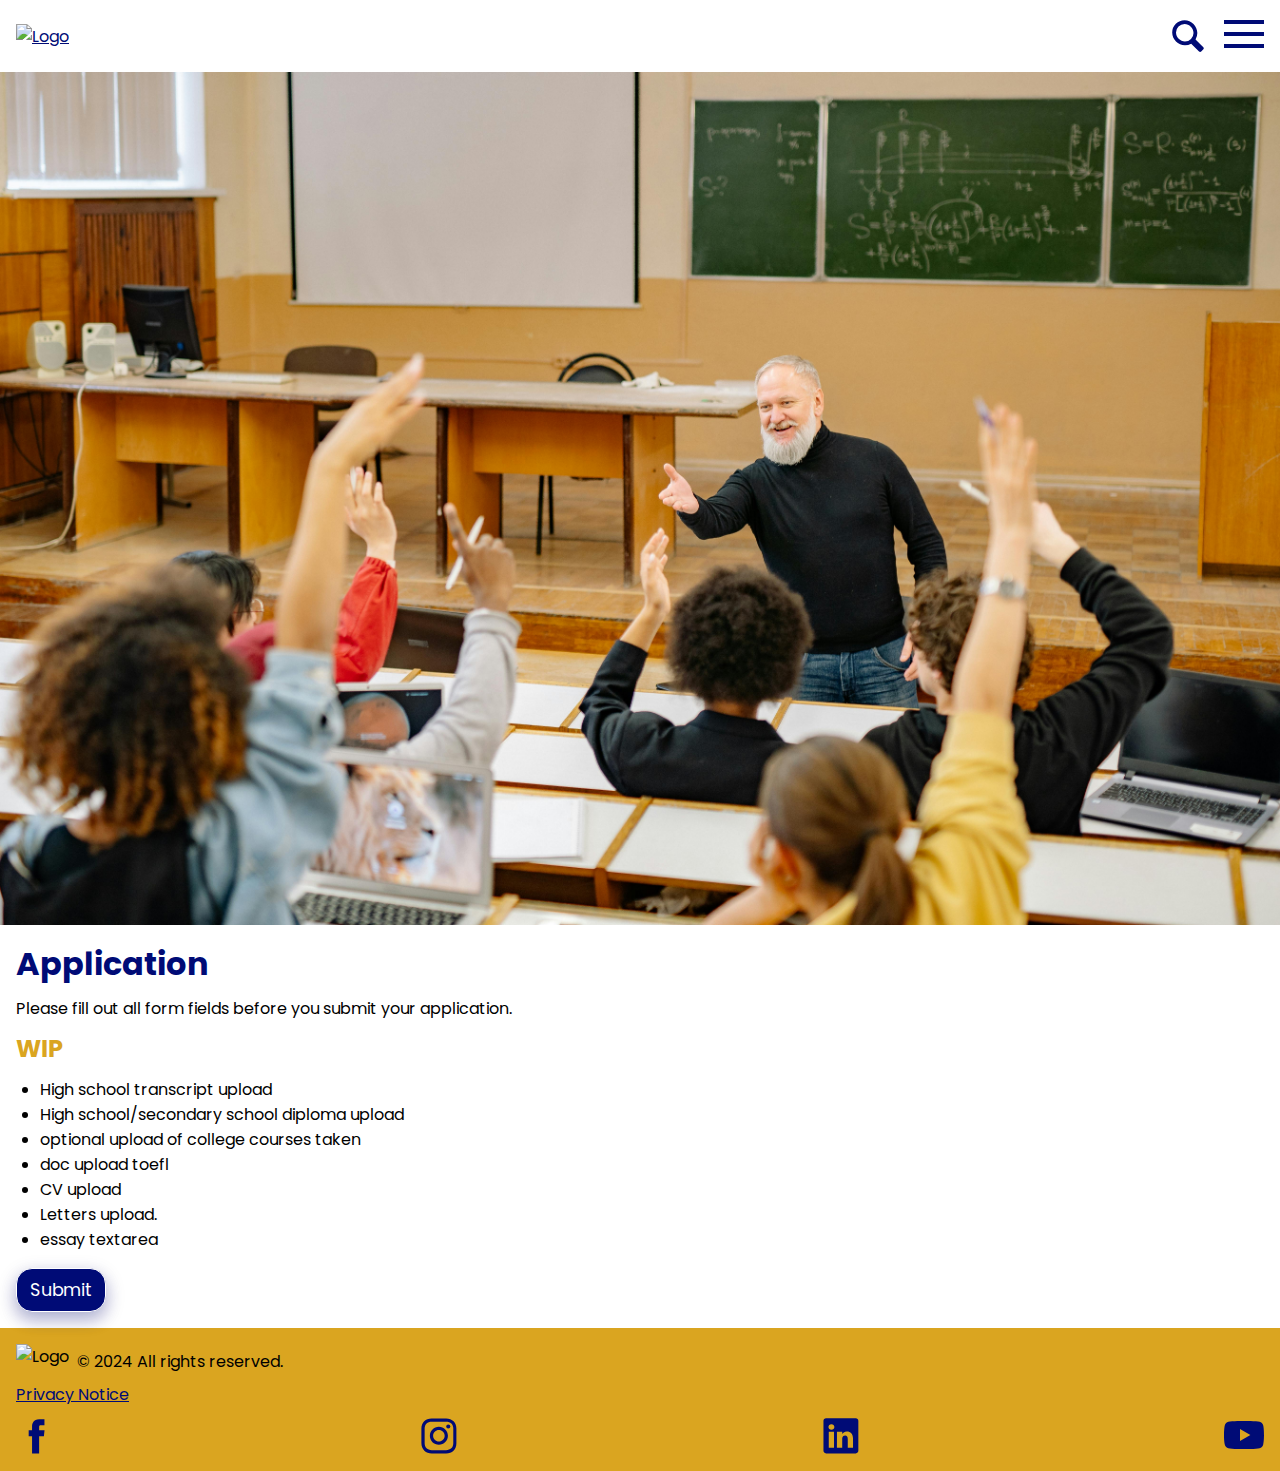
==== application.html @ 62a542e3 "Fix alignment" ====
<!DOCTYPE html>
<html lang="en">
  <head>
    <meta charset="UTF-8" />
    <meta http-equiv="X-UA-Compatible" content="IE=edge" />
    <meta name="viewport" content="width=device-width, initial-scale=1.0" />
    <title>Karamozov College - Application</title>
    <link rel="icon" type="image/x-icon" href="img/favicon.ico" />
    <link rel="stylesheet" href="style.css" />
    <link rel="preconnect" href="https://fonts.googleapis.com" />
    <link rel="preconnect" href="https://fonts.gstatic.com" crossorigin />
    <link
      href="https://fonts.googleapis.com/css2?family=Poppins:ital,wght@0,100;0,200;0,300;0,400;0,500;0,600;0,700;0,800;0,900;1,100;1,200;1,300;1,400;1,500;1,600;1,700;1,800;1,900&display=swap"
      rel="stylesheet"
    />
  </head>
  <body>
    <header>
      <a href="index.html"
        ><img src="img/wordmark.png" alt="Logo" height="50"
      /></a>
      <div class="icons">
        <svg
          xmlns="http://www.w3.org/2000/svg"
          viewBox="0 0 20 20"
          width="40"
          height="40"
          fill="#000b76"
        >
          <path
            d="m17.545 15.467l-3.779-3.779a6.15 6.15 0 0 0 .898-3.21c0-3.417-2.961-6.377-6.378-6.377A6.185 6.185 0 0 0 2.1 8.287c0 3.416 2.961 6.377 6.377 6.377a6.15 6.15 0 0 0 3.115-.844l3.799 3.801a.953.953 0 0 0 1.346 0l.943-.943c.371-.371.236-.84-.135-1.211M4.004 8.287a4.282 4.282 0 0 1 4.282-4.283c2.366 0 4.474 2.107 4.474 4.474a4.284 4.284 0 0 1-4.283 4.283c-2.366-.001-4.473-2.109-4.473-4.474"
          />
        </svg>
        <svg viewBox="0 0 100 80" width="40" height="40" fill="#000b76">
          <rect width="100" height="10"></rect>
          <rect y="30" width="100" height="10"></rect>
          <rect y="60" width="100" height="10"></rect>
        </svg>
      </div>
    </header>
    <img
      src="img/lecture.jpg"
      alt="Professor calling on students, multiple of them have raised their hands"
      width="100%"
    />
    <section class="main-section">
      <h1>Application</h1>
      <p>Please fill out all form fields before you submit your application.</p>
      <h2>WIP</h2>
      <ul>
        <li>High school transcript upload</li>
        <li>High school/secondary school diploma upload</li>
        <li>optional upload of college courses taken</li>
        <li>doc upload toefl</li>
        <li>CV upload</li>
        <li>Letters upload.</li>
        <li>essay textarea</li>
      </ul>
      <a class="learn-more" href="complete.html">Submit</a>
    </section>
    <footer>
      <div class="footer-logo">
        <img src="img/logo.png" alt="Logo" height="30" />
        <p>© 2024 All rights reserved.</p>
      </div>
      <a href="/">Privacy Notice</a>
      <div class="socials">
        <svg
          enable-background="new 0 0 56.693 56.693"
          height="40"
          viewBox="0 0 56.693 56.693"
          width="40"
          xml:space="preserve"
          xmlns="http://www.w3.org/2000/svg"
          xmlns:xlink="http://www.w3.org/1999/xlink"
          fill="#000b76"
        >
          <path
            d="M40.43,21.739h-7.645v-5.014c0-1.883,1.248-2.322,2.127-2.322c0.877,0,5.395,0,5.395,0V6.125l-7.43-0.029  c-8.248,0-10.125,6.174-10.125,10.125v5.518h-4.77v8.53h4.77c0,10.947,0,24.137,0,24.137h10.033c0,0,0-13.32,0-24.137h6.77  L40.43,21.739z"
          />
        </svg>
        <svg
          fill="#000b76"
          xmlns="http://www.w3.org/2000/svg"
          xmlns:xlink="http://www.w3.org/1999/xlink"
          x="0px"
          y="0px"
          viewBox="0 0 56.7 56.7"
          enable-background="new 0 0 56.7 56.7"
          xml:space="preserve"
          height="40"
          width="40"
        >
          <g>
            <path
              d="M28.2,16.7c-7,0-12.8,5.7-12.8,12.8s5.7,12.8,12.8,12.8S41,36.5,41,29.5S35.2,16.7,28.2,16.7z M28.2,37.7
		c-4.5,0-8.2-3.7-8.2-8.2s3.7-8.2,8.2-8.2s8.2,3.7,8.2,8.2S32.7,37.7,28.2,37.7z"
            />
            <circle cx="41.5" cy="16.4" r="2.9" />
            <path
              d="M49,8.9c-2.6-2.7-6.3-4.1-10.5-4.1H17.9c-8.7,0-14.5,5.8-14.5,14.5v20.5c0,4.3,1.4,8,4.2,10.7c2.7,2.6,6.3,3.9,10.4,3.9
		h20.4c4.3,0,7.9-1.4,10.5-3.9c2.7-2.6,4.1-6.3,4.1-10.6V19.3C53,15.1,51.6,11.5,49,8.9z M48.6,39.9c0,3.1-1.1,5.6-2.9,7.3
		s-4.3,2.6-7.3,2.6H18c-3,0-5.5-0.9-7.3-2.6C8.9,45.4,8,42.9,8,39.8V19.3c0-3,0.9-5.5,2.7-7.3c1.7-1.7,4.3-2.6,7.3-2.6h20.6
		c3,0,5.5,0.9,7.3,2.7c1.7,1.8,2.7,4.3,2.7,7.2V39.9L48.6,39.9z"
            />
          </g>
        </svg>
        <svg
          fill="#000b76"
          enable-background="new 0 0 56.693 56.693"
          height="40"
          viewBox="0 0 56.693 56.693"
          width="40"
          xml:space="preserve"
          xmlns="http://www.w3.org/2000/svg"
          xmlns:xlink="http://www.w3.org/1999/xlink"
        >
          <g>
            <path
              d="M30.071,27.101v-0.077c-0.016,0.026-0.033,0.052-0.05,0.077H30.071z"
            />
            <path
              d="M49.265,4.667H7.145c-2.016,0-3.651,1.596-3.651,3.563v42.613c0,1.966,1.635,3.562,3.651,3.562h42.12   c2.019,0,3.654-1.597,3.654-3.562V8.23C52.919,6.262,51.283,4.667,49.265,4.667z M18.475,46.304h-7.465V23.845h7.465V46.304z    M14.743,20.777h-0.05c-2.504,0-4.124-1.725-4.124-3.88c0-2.203,1.67-3.88,4.223-3.88c2.554,0,4.125,1.677,4.175,3.88   C18.967,19.052,17.345,20.777,14.743,20.777z M45.394,46.304h-7.465V34.286c0-3.018-1.08-5.078-3.781-5.078   c-2.062,0-3.29,1.389-3.831,2.731c-0.197,0.479-0.245,1.149-0.245,1.821v12.543h-7.465c0,0,0.098-20.354,0-22.459h7.465v3.179   c0.992-1.53,2.766-3.709,6.729-3.709c4.911,0,8.594,3.211,8.594,10.11V46.304z"
            />
          </g>
        </svg>
        <svg
          fill="#000b76"
          height="40"
          viewBox="0 0 512 512"
          width="40"
          xml:space="preserve"
          xmlns="http://www.w3.org/2000/svg"
          xmlns:serif="http://www.serif.com/"
          xmlns:xlink="http://www.w3.org/1999/xlink"
        >
          <path
            d="M501.303,132.765c-5.887,-22.03 -23.235,-39.377 -45.265,-45.265c-39.932,-10.7 -200.038,-10.7 -200.038,-10.7c0,0 -160.107,0 -200.039,10.7c-22.026,5.888 -39.377,23.235 -45.264,45.265c-10.697,39.928 -10.697,123.238 -10.697,123.238c0,0 0,83.308 10.697,123.232c5.887,22.03 23.238,39.382 45.264,45.269c39.932,10.696 200.039,10.696 200.039,10.696c0,0 160.106,0 200.038,-10.696c22.03,-5.887 39.378,-23.239 45.265,-45.269c10.696,-39.924 10.696,-123.232 10.696,-123.232c0,0 0,-83.31 -10.696,-123.238Zm-296.506,200.039l0,-153.603l133.019,76.802l-133.019,76.801Z"
            style="fill-rule: nonzero"
          />
        </svg>
      </div>
    </footer>
  </body>
</html>
---- style.css ----
* {
  box-sizing: border-box;
  margin: 0;
  padding: 0;
  border: 0;
  font-family: "Poppins", sans-serif;
}

header {
  width: 100%;
  display: grid;
  grid-auto-flow: column;
  justify-content: space-between;
  align-items: center;
  padding: 1rem;
  gap: 0.5rem;
}

footer {
  background-color: #daa520;
  display: grid;
  padding: 1rem;
  gap: 0.5rem;
}

a {
  color: #000b76;
  cursor: pointer;
  text-wrap: none;
  white-space: nowrap;
}

h1 {
  color: #000b76;
  font-size: 2rem;
  line-height: 2rem;
}

h2 {
  color: #daa520;
  font-size: 1.5rem;
  line-height: 1.5rem;
}

li {
  list-style: disc outside none;
  display: list-item;
  margin-left: 1.5rem;
}

.icons {
  display: grid;
  grid-auto-flow: column;
  gap: 1rem;
}

.footer-logo {
  display: grid;
  grid-auto-flow: column;
  gap: 0.5rem;
  justify-content: start;
  align-items: end;
}

.socials {
  display: grid;
  grid-auto-flow: column;
  gap: 1rem;
  justify-content: space-between;
}

/** Homepage styling **/
.application {
  background-color: #daa520;
  padding: 1.5rem 1rem;
  color: #000b76;
  font-size: 1.5rem;
  display: grid;
  gap: 1rem;
}

.learn-more {
  background-color: #000b76;
  color: white;
  display: grid;
  grid-auto-flow: column;
  align-items: center;
  justify-content: start;
  justify-self: start;
  gap: 0.5rem;
  font-size: 1.1rem;
  padding: 0.5rem 0.8rem;
  border: 1px solid white;
  border-radius: 1rem;
  box-shadow: 0 8px 16px 0 #000b7130, 0 6px 20px 0 #000b7130;
  text-decoration: none;
}

.learn-more:hover {
  background-color: #000c76d4;
  cursor: pointer;
}

.img-container {
  position: relative;
  text-align: center;
  color: white;
}

.subtitle {
  background-color: #daa520;
  color: #000b76;
  padding: 0.5rem 1rem;
  position: absolute;
  border-radius: 1rem 0 0 1rem;
  bottom: 2rem;
  right: 0;
  font-weight: 600;
}

/** Slideshow styling **/
.slideshow-container {
  position: relative;
  padding-top: 1rem;
}

.mySlides {
  display: none;
}

.prev,
.next {
  cursor: pointer;
  position: absolute;
  top: 40%;
  padding: 0 1rem;
  color: #daa520;
  font-weight: bold;
  font-size: 2rem;
  transition: 0.6s ease;
}

.next {
  right: 0;
}

.prev {
  left: 0;
}

.prev:hover,
.next:hover {
  color: #daa520bd;
}

.dots {
  text-align: center;
}

.dot {
  cursor: pointer;
  height: 0.5rem;
  width: 0.5rem;
  background-color: #daa52037;
  border-radius: 50%;
  display: inline-block;
  transition: background-color 0.6s ease;
}

.active,
.dot:hover {
  background-color: #daa520;
}

/** REquirements styling **/
.main-section {
  padding: 1rem;
  display: grid;
  gap: 1rem;
}

.completion {
  justify-items: center;
  text-align: center;
}

.completed {
  font-size: 3rem;
  color: #daa520;
  font-weight: 600;
}
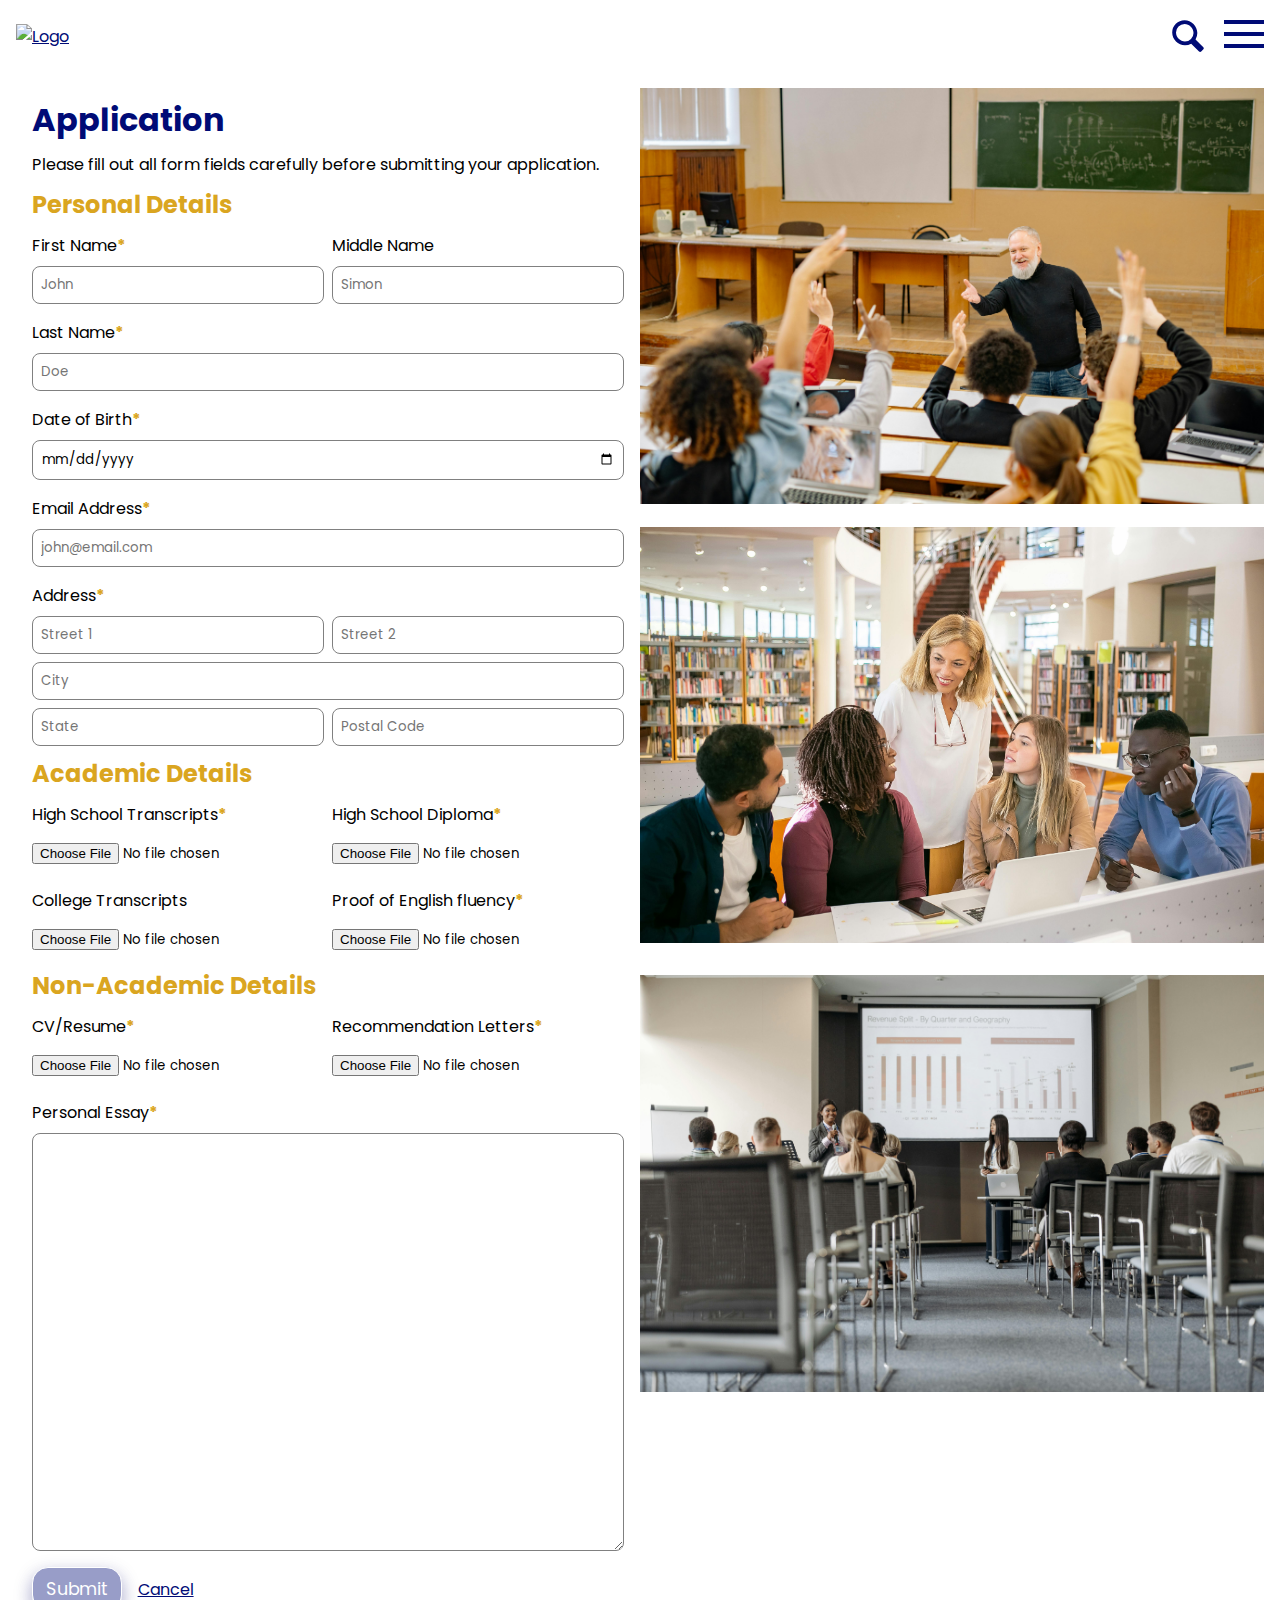
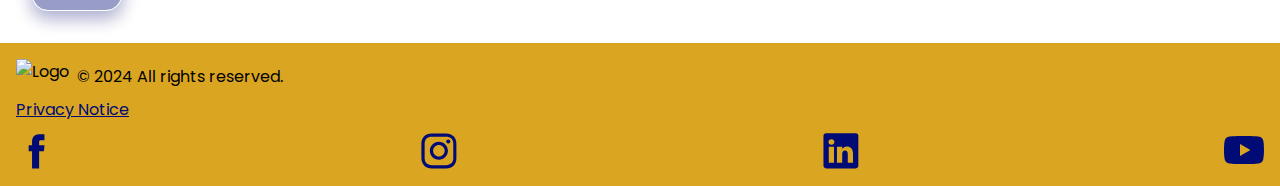
==== commit ad55005c: "Style form" ====
--- a/application.html
+++ b/application.html
@@ -38,26 +38,125 @@
         </svg>
       </div>
     </header>
-    <img
-      src="img/lecture.jpg"
-      alt="Professor calling on students, multiple of them have raised their hands"
-      width="100%"
-    />
-    <section class="main-section">
-      <h1>Application</h1>
-      <p>Please fill out all form fields before you submit your application.</p>
-      <h2>WIP</h2>
-      <ul>
-        <li>High school transcript upload</li>
-        <li>High school/secondary school diploma upload</li>
-        <li>optional upload of college courses taken</li>
-        <li>doc upload toefl</li>
-        <li>CV upload</li>
-        <li>Letters upload.</li>
-        <li>essay textarea</li>
-      </ul>
-      <a class="learn-more" href="complete.html">Submit</a>
-    </section>
+    <main>
+      <div class="app-img">
+        <img
+          width="100%"
+          src="img/lecture.jpg"
+          alt="Professor calling on students, multiple of them have raised their hands"
+        />
+        <img
+          class="mobile-hidden"
+          width="100%"
+          src="img/students-library.jpg"
+          alt="Professor standing behind students in library and having a conversation"
+        />
+        <img
+          class="mobile-hidden"
+          width="100%"
+          src="img/students-class.jpg"
+          alt="Student presenting to class"
+        />
+      </div>
+      <section class="main-section app-form">
+        <h1>Application</h1>
+        <p>
+          Please fill out all form fields carefully before submitting your
+          application.
+        </p>
+        <form>
+          <h2>Personal Details</h2>
+          <div class="two-element-grid">
+            <label
+              ><p>First Name<span>*</span></p>
+              <input type="text" required placeholder="John"
+            /></label>
+            <label
+              ><p>Middle Name</p>
+              <input type="text" placeholder="Simon"
+            /></label>
+          </div>
+          <label
+            ><p>Last Name<span>*</span></p>
+            <input type="text" required placeholder="Doe"
+          /></label>
+          <label
+            ><p>Date of Birth<span>*</span></p>
+            <input type="date" required
+          /></label>
+          <label
+            ><p>Email Address<span>*</span></p>
+            <input type="email" required placeholder="john@email.com"
+          /></label>
+          <label
+            ><p>Address<span>*</span></p>
+            <div class="two-element-grid">
+              <input type="text" required placeholder="Street 1" /><input
+                type="text"
+                placeholder="Street 2"
+              />
+            </div>
+            <input type="text" required placeholder="City" />
+            <div class="two-element-grid">
+              <input type="text" placeholder="State" /><input
+                type="text"
+                placeholder="Postal Code"
+              /></div
+          ></label>
+          <h2>Academic Details</h2>
+          <div class="two-element-grid">
+            <label
+              ><p>High School Transcripts<span>*</span></p>
+              <input type="file" required
+            /></label>
+            <label
+              ><p>High School Diploma<span>*</span></p>
+              <input type="file" required
+            /></label>
+          </div>
+          <div class="two-element-grid">
+            <label
+              ><p>College Transcripts</p>
+              <input type="file"
+            /></label>
+            <label
+              ><p>Proof of English fluency<span>*</span></p>
+              <input type="file" required
+            /></label>
+          </div>
+          <h2>Non-Academic Details</h2>
+          <div class="two-element-grid">
+            <label
+              ><p>CV/Resume<span>*</span></p>
+              <input type="file" required
+            /></label>
+            <label
+              ><p>Recommendation Letters<span>*</span></p>
+              <input type="file" required
+            /></label>
+          </div>
+          <label
+            ><p>Personal Essay<span>*</span></p>
+            <textarea
+              required
+              minlength="5000"
+              rows="20"
+              placeholder=""
+            ></textarea>
+          </label>
+          <div class="buttons">
+            <button
+              type="submit"
+              class="learn-more deactivated"
+              href="complete.html"
+            >
+              Submit
+            </button>
+            <a href="index.html">Cancel</a>
+          </div>
+        </form>
+      </section>
+    </main>
     <footer>
       <div class="footer-logo">
         <img src="img/logo.png" alt="Logo" height="30" />
@@ -141,5 +240,6 @@
         </svg>
       </div>
     </footer>
+    <script src="form.js"></script>
   </body>
 </html>
--- a/style.css
+++ b/style.css
@@ -179,6 +179,97 @@
   gap: 1rem;
 }
 
+/** Application Styling **/
+@media (min-width: 481px) {
+  main {
+    display: grid;
+    grid-auto-flow: column reverse;
+    grid-template-columns: 1fr 1fr;
+    padding: 1rem;
+  }
+
+  .app-img {
+    grid-column-start: 2;
+  }
+  .app-form {
+    grid-column-start: 1;
+    grid-row-start: 1;
+  }
+
+  .two-element-grid {
+    grid-template-columns: 1fr 1fr !important;
+    gap: 1rem;
+  }
+
+  .mobile-hidden {
+    display: block !important;
+    padding: 1rem 0;
+  }
+}
+
+.buttons {
+  display: grid;
+  grid-auto-flow: column;
+  align-items: center;
+  justify-content: start;
+  gap: 1rem;
+}
+
+form {
+  display: grid;
+  gap: 1rem;
+}
+
+label {
+  display: grid;
+  gap: 0.5rem;
+}
+
+span {
+  color: #daa520;
+  font-weight: 700;
+}
+
+input,
+textarea {
+  border: 1px solid gray;
+  border-radius: 0.5rem;
+  padding: 0.5rem;
+}
+
+textarea {
+  resize: vertical;
+}
+
+input[type="file"] {
+  border: none;
+  padding: 0.5rem 0;
+}
+
+span {
+  display: inline;
+}
+
+.two-element-grid {
+  display: grid;
+  grid-template-columns: 1fr;
+  gap: 0.5rem;
+}
+
+.deactivated {
+  background-color: #000c7667;
+}
+
+.deactivated:hover {
+  cursor: not-allowed;
+  background-color: #000c7667;
+}
+
+.mobile-hidden {
+  display: none;
+}
+
+/** Completed styling **/
 .completion {
   justify-items: center;
   text-align: center;
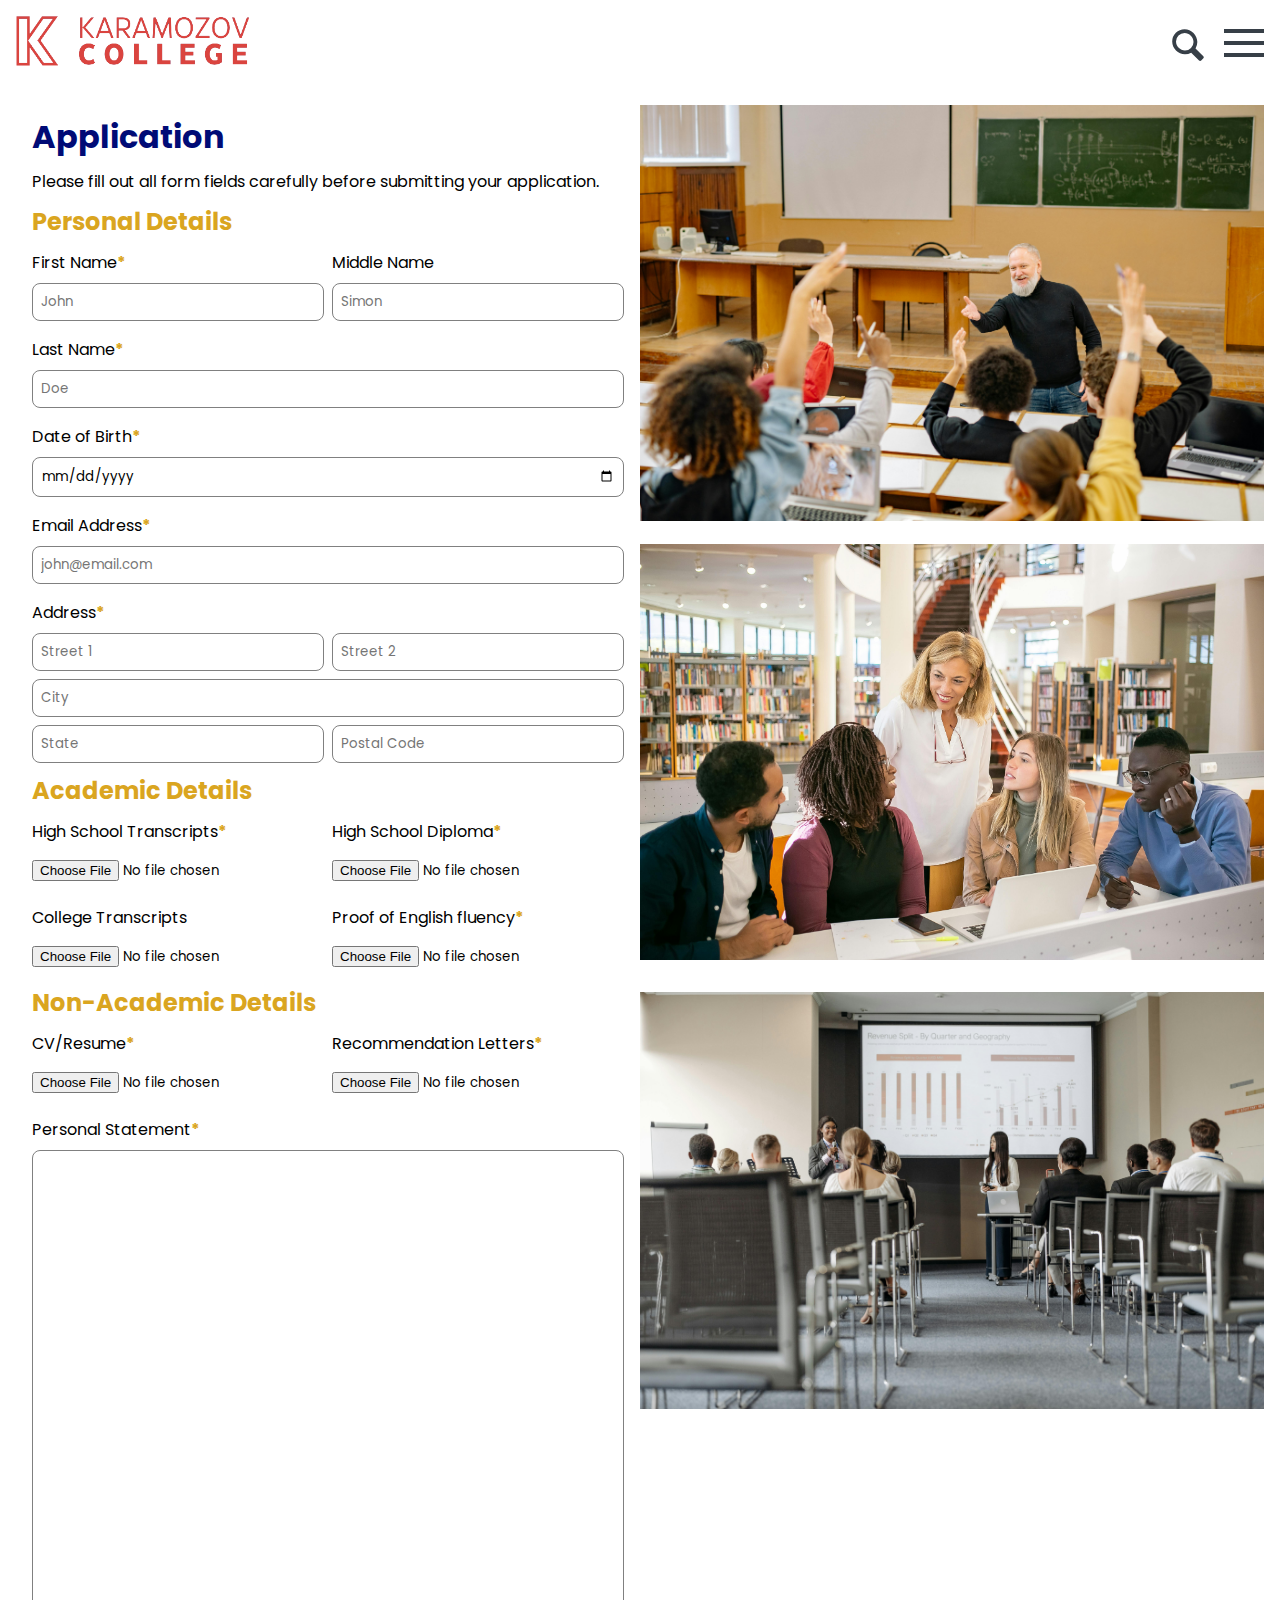
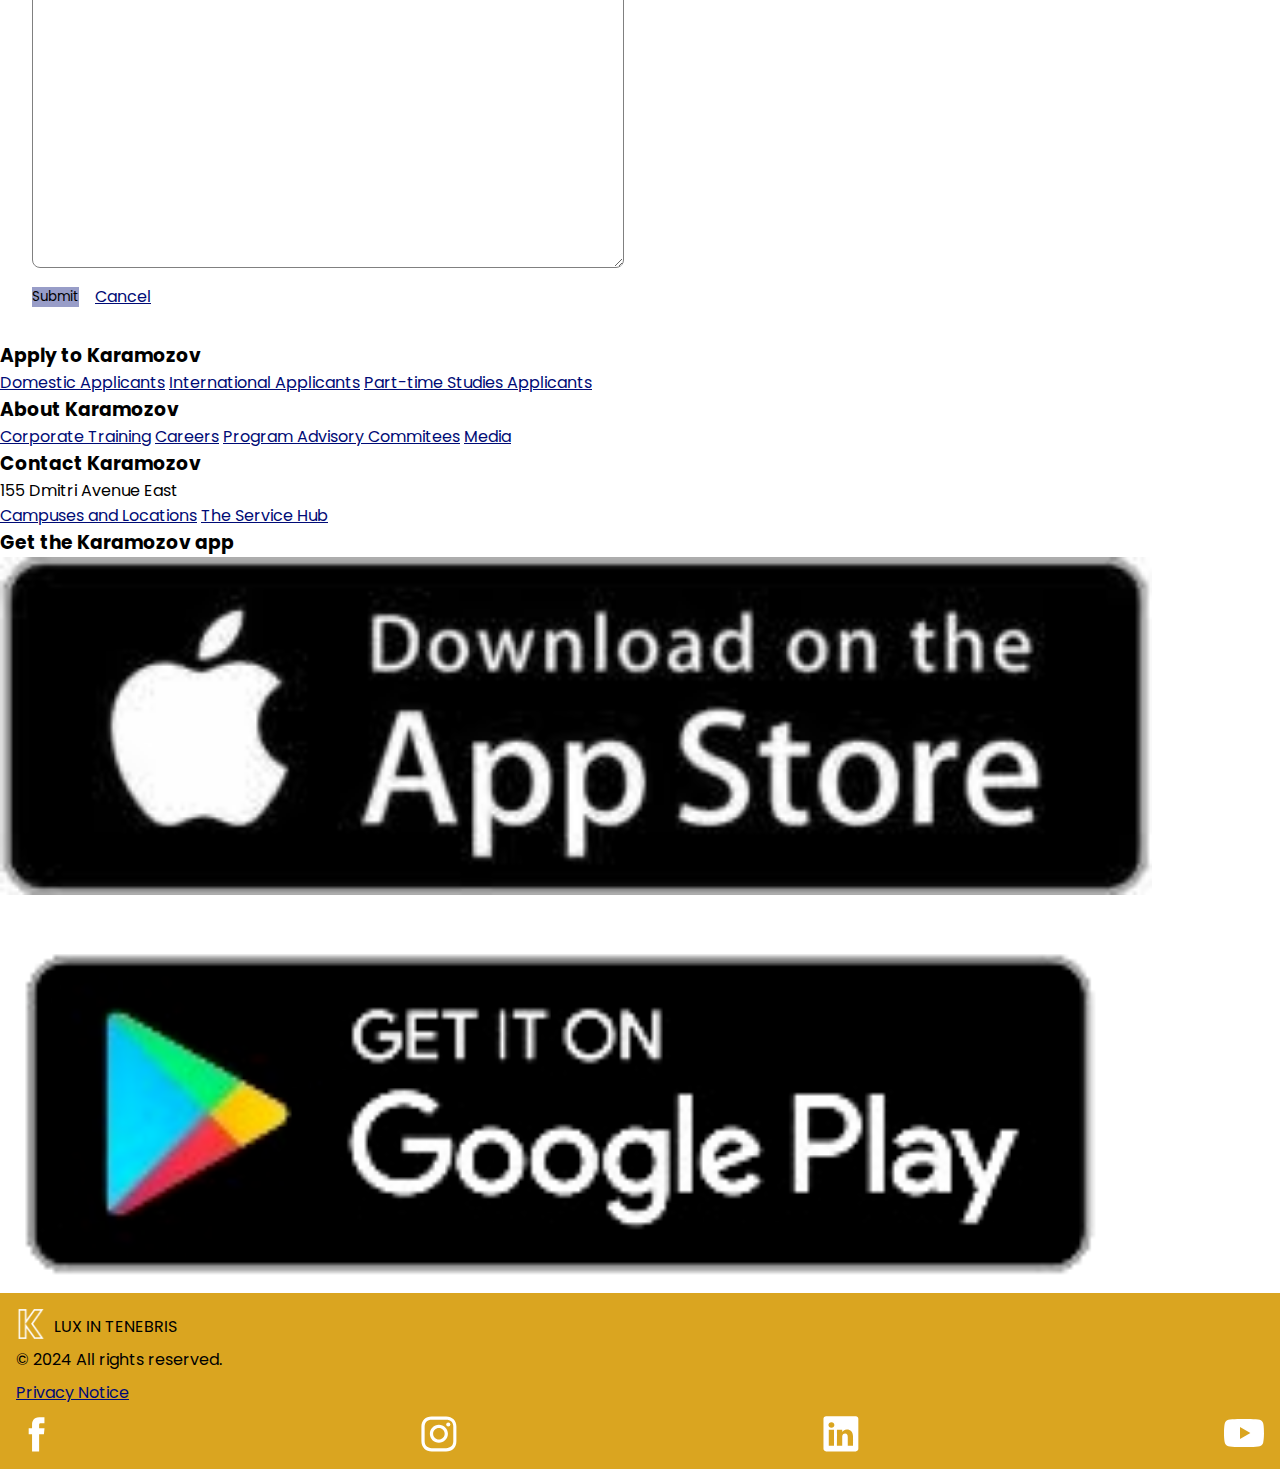
==== commit eadd438e: "Update application.html" ====
--- a/application.html
+++ b/application.html
@@ -25,13 +25,13 @@
           viewBox="0 0 20 20"
           width="40"
           height="40"
-          fill="#000b76"
+          fill="#373F47"
         >
           <path
             d="m17.545 15.467l-3.779-3.779a6.15 6.15 0 0 0 .898-3.21c0-3.417-2.961-6.377-6.378-6.377A6.185 6.185 0 0 0 2.1 8.287c0 3.416 2.961 6.377 6.377 6.377a6.15 6.15 0 0 0 3.115-.844l3.799 3.801a.953.953 0 0 0 1.346 0l.943-.943c.371-.371.236-.84-.135-1.211M4.004 8.287a4.282 4.282 0 0 1 4.282-4.283c2.366 0 4.474 2.107 4.474 4.474a4.284 4.284 0 0 1-4.283 4.283c-2.366-.001-4.473-2.109-4.473-4.474"
           />
         </svg>
-        <svg viewBox="0 0 100 80" width="40" height="40" fill="#000b76">
+        <svg viewBox="0 0 100 80" width="40" height="40" fill="#373F47">
           <rect width="100" height="10"></rect>
           <rect y="30" width="100" height="10"></rect>
           <rect y="60" width="100" height="10"></rect>
@@ -64,104 +64,155 @@
           Please fill out all form fields carefully before submitting your
           application.
         </p>
-        <form>
+        <form id="application-form">
           <h2>Personal Details</h2>
           <div class="two-element-grid">
             <label
               ><p>First Name<span>*</span></p>
-              <input type="text" required placeholder="John"
+              <input type="text" required placeholder="John" name="first_name"
             /></label>
             <label
               ><p>Middle Name</p>
-              <input type="text" placeholder="Simon"
+              <input type="text" placeholder="Simon" name="middle_name"
             /></label>
           </div>
           <label
             ><p>Last Name<span>*</span></p>
-            <input type="text" required placeholder="Doe"
+            <input type="text" required placeholder="Doe" name="last_name"
           /></label>
           <label
             ><p>Date of Birth<span>*</span></p>
-            <input type="date" required
+            <input type="date" required name="dob"
           /></label>
           <label
             ><p>Email Address<span>*</span></p>
-            <input type="email" required placeholder="john@email.com"
+            <input
+              type="email"
+              required
+              placeholder="john@email.com"
+              name="email"
           /></label>
           <label
             ><p>Address<span>*</span></p>
             <div class="two-element-grid">
-              <input type="text" required placeholder="Street 1" /><input
+              <input
                 type="text"
-                placeholder="Street 2"
-              />
+                required
+                placeholder="Street 1"
+                name="street_1"
+              /><input type="text" placeholder="Street 2" name="street_2" />
             </div>
-            <input type="text" required placeholder="City" />
+            <input type="text" required placeholder="City" name="city" />
             <div class="two-element-grid">
-              <input type="text" placeholder="State" /><input
+              <input
+                type="text"
+                placeholder="State"
+                name="state"
+                required
+              /><input
                 type="text"
                 placeholder="Postal Code"
+                name="zip"
+                required
               /></div
           ></label>
           <h2>Academic Details</h2>
           <div class="two-element-grid">
             <label
               ><p>High School Transcripts<span>*</span></p>
-              <input type="file" required
+              <input type="file" accept=".pdf" name="transcript"
             /></label>
             <label
               ><p>High School Diploma<span>*</span></p>
-              <input type="file" required
+              <input type="file" accept=".pdf" name="diploma"
             /></label>
           </div>
           <div class="two-element-grid">
             <label
               ><p>College Transcripts</p>
-              <input type="file"
+              <input type="file" accept=".pdf" name="college_transcript"
             /></label>
             <label
               ><p>Proof of English fluency<span>*</span></p>
-              <input type="file" required
+              <input type="file" accept=".pdf" name="english_proof"
             /></label>
           </div>
           <h2>Non-Academic Details</h2>
           <div class="two-element-grid">
             <label
               ><p>CV/Resume<span>*</span></p>
-              <input type="file" required
+              <input type="file" accept=".pdf" name="cv"
             /></label>
             <label
               ><p>Recommendation Letters<span>*</span></p>
-              <input type="file" required
-            /></label>
-          </div>
-          <label
-            ><p>Personal Essay<span>*</span></p>
+              <input type="file" accept=".pdf" name="rec_letters"
+            /></label>
+          </div>
+          <label
+            ><p>Personal Statement<span>*</span></p>
+            <!-- increase/decrease rows to change sizing -->
             <textarea
               required
-              minlength="5000"
-              rows="20"
+              minlength="500"
+              rows="35"
               placeholder=""
+              name="essay"
             ></textarea>
           </label>
           <div class="buttons">
             <button
+              id="submit"
               type="submit"
-              class="learn-more deactivated"
+              class="submit deactivated"
               href="complete.html"
             >
               Submit
             </button>
-            <a href="index.html">Cancel</a>
+            <a id="cancel-button" href="index.html">Cancel</a>
           </div>
         </form>
       </section>
     </main>
+    <div class="sub-footer">
+      <div class="sub-footer-list">
+        <h3>Apply to Karamozov</h3>
+        <a href="/">Domestic Applicants</a>
+        <a href="/">International Applicants</a>
+        <a href="/">Part-time Studies Applicants</a>
+      </div>
+      <div class="sub-footer-list">
+        <h3>About Karamozov</h3>
+        <a href="/">Corporate Training</a>
+        <a href="/">Careers</a>
+        <a href="/">Program Advisory Commitees</a>
+        <a href="/">Media</a>
+      </div>
+      <div class="sub-footer-list">
+        <h3>Contact Karamozov</h3>
+        <p>155 Dmitri Avenue East</p>
+        <a href="/">Campuses and Locations</a>
+        <a href="/">The Service Hub</a>
+      </div>
+      <div class="sub-footer-list">
+        <h3>Get the Karamozov app</h3>
+        <img
+          src="img/app-store.jpg"
+          alt="Get the app on Apple App Store"
+          width="90%"
+        />
+        <img
+          src="img/google-play.png"
+          alt="Get the app on Google Play"
+          width="90%"
+        />
+      </div>
+    </div>
     <footer>
       <div class="footer-logo">
-        <img src="img/logo.png" alt="Logo" height="30" />
-        <p>© 2024 All rights reserved.</p>
-      </div>
+        <img src="img/logo-white.png" alt="Logo" height="30" />
+        <p>LUX IN TENEBRIS</p>
+      </div>
+      <p>© 2024 All rights reserved.</p>
       <a href="/">Privacy Notice</a>
       <div class="socials">
         <svg
@@ -172,14 +223,14 @@
           xml:space="preserve"
           xmlns="http://www.w3.org/2000/svg"
           xmlns:xlink="http://www.w3.org/1999/xlink"
-          fill="#000b76"
+          fill="#fff"
         >
           <path
             d="M40.43,21.739h-7.645v-5.014c0-1.883,1.248-2.322,2.127-2.322c0.877,0,5.395,0,5.395,0V6.125l-7.43-0.029  c-8.248,0-10.125,6.174-10.125,10.125v5.518h-4.77v8.53h4.77c0,10.947,0,24.137,0,24.137h10.033c0,0,0-13.32,0-24.137h6.77  L40.43,21.739z"
           />
         </svg>
         <svg
-          fill="#000b76"
+          fill="#fff"
           xmlns="http://www.w3.org/2000/svg"
           xmlns:xlink="http://www.w3.org/1999/xlink"
           x="0px"
@@ -205,7 +256,7 @@
           </g>
         </svg>
         <svg
-          fill="#000b76"
+          fill="#fff"
           enable-background="new 0 0 56.693 56.693"
           height="40"
           viewBox="0 0 56.693 56.693"
@@ -224,7 +275,7 @@
           </g>
         </svg>
         <svg
-          fill="#000b76"
+          fill="#fff"
           height="40"
           viewBox="0 0 512 512"
           width="40"
--- a/style.css
+++ b/style.css
@@ -205,6 +205,13 @@
     display: block !important;
     padding: 1rem 0;
   }
+
+  .complete-main {
+    display: grid;
+    grid-template-columns: 1fr 1fr 1fr;
+    height: 36rem;
+    align-items: center;
+  }
 }
 
 .buttons {
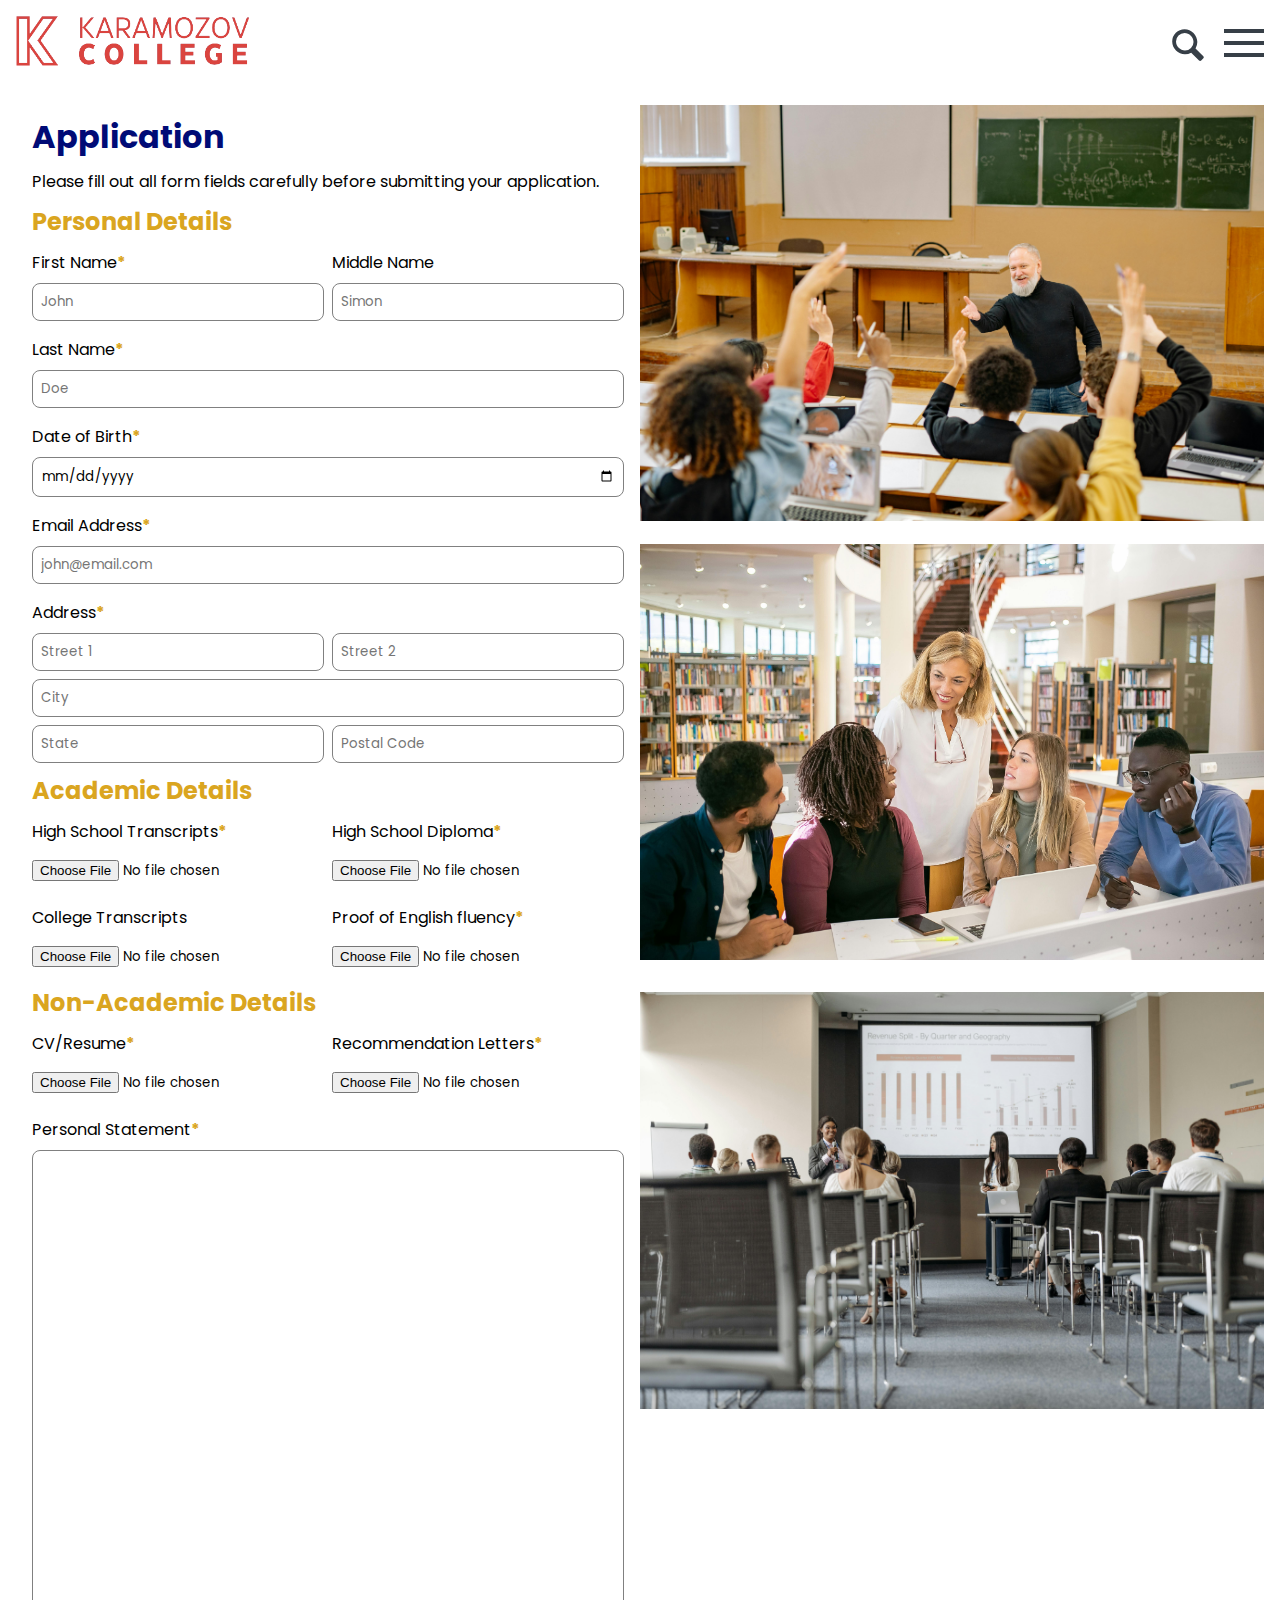
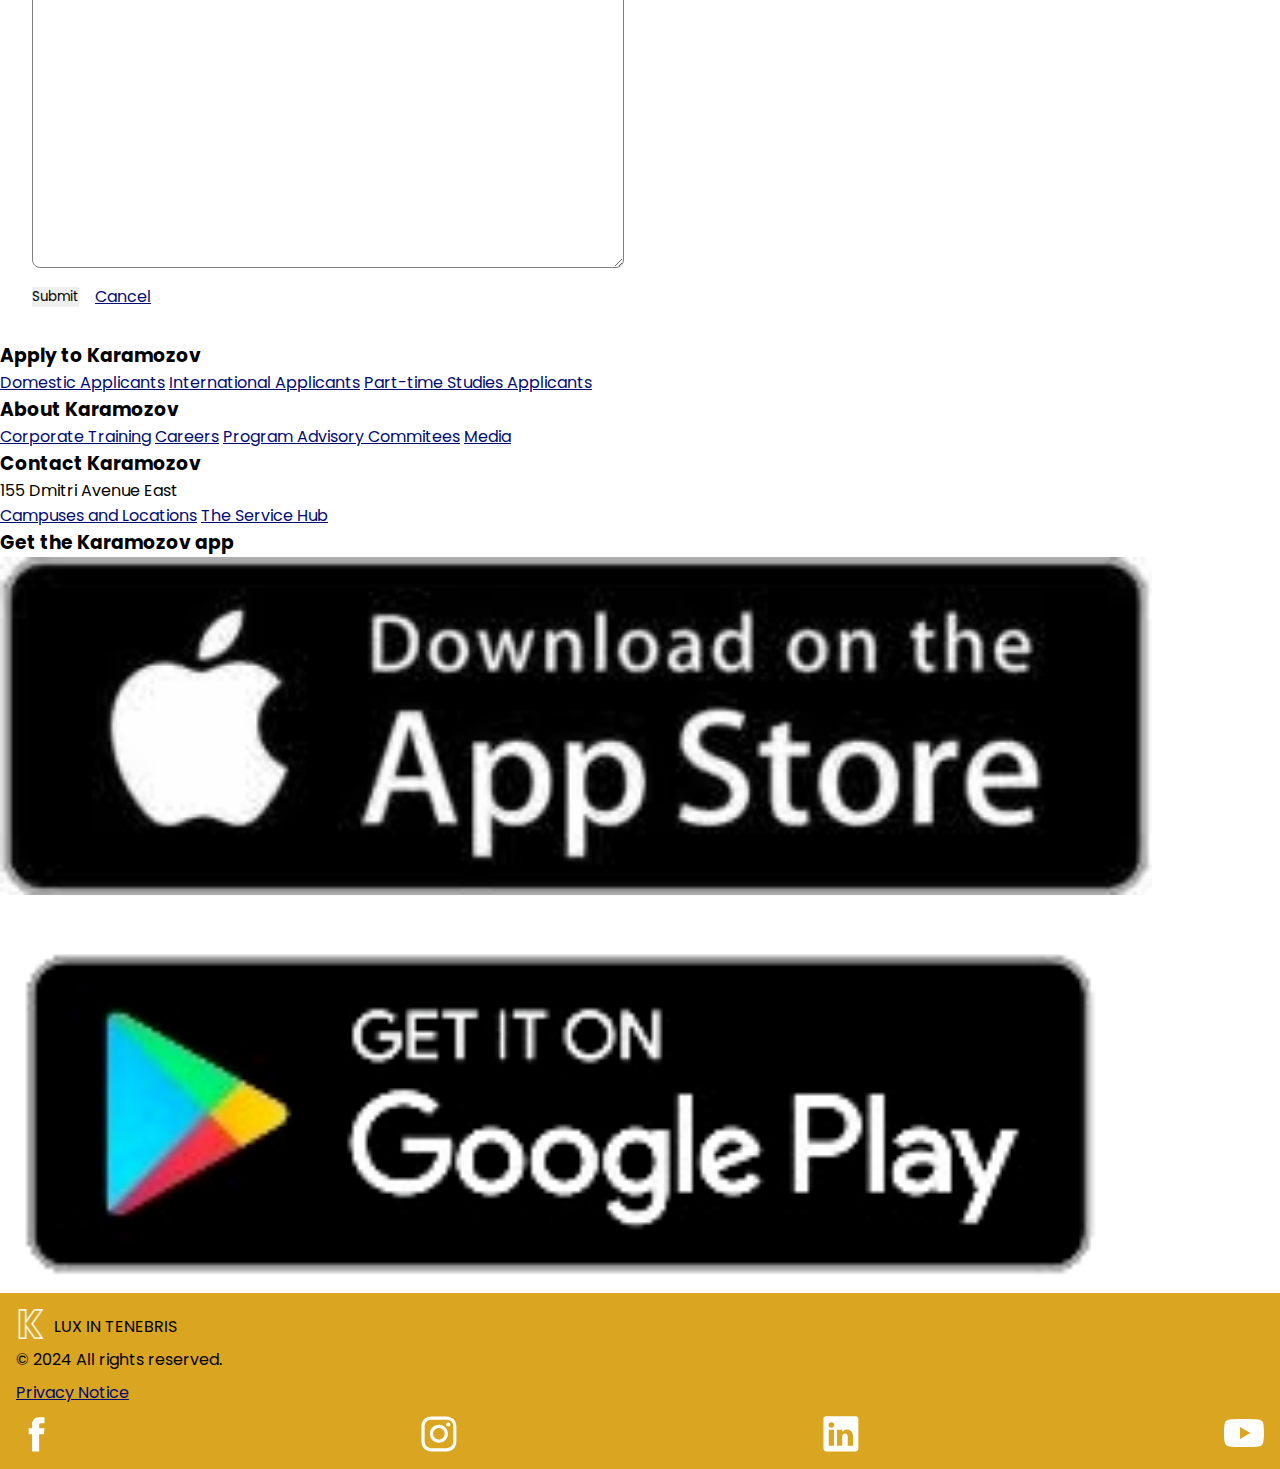
==== commit 6ee29664: "Update application.html" ====
--- a/application.html
+++ b/application.html
@@ -69,7 +69,7 @@
           <div class="two-element-grid">
             <label
               ><p>First Name<span>*</span></p>
-              <input type="text" required placeholder="John" name="first_name"
+              <input type="text" placeholder="John" name="first_name"
             /></label>
             <label
               ><p>Middle Name</p>
@@ -78,17 +78,16 @@
           </div>
           <label
             ><p>Last Name<span>*</span></p>
-            <input type="text" required placeholder="Doe" name="last_name"
+            <input type="text" placeholder="Doe" name="last_name"
           /></label>
           <label
             ><p>Date of Birth<span>*</span></p>
-            <input type="date" required name="dob"
+            <input type="date" name="dob"
           /></label>
           <label
             ><p>Email Address<span>*</span></p>
             <input
               type="email"
-              required
               placeholder="john@email.com"
               name="email"
           /></label>
@@ -97,23 +96,20 @@
             <div class="two-element-grid">
               <input
                 type="text"
-                required
                 placeholder="Street 1"
                 name="street_1"
               /><input type="text" placeholder="Street 2" name="street_2" />
             </div>
-            <input type="text" required placeholder="City" name="city" />
+            <input type="text" placeholder="City" name="city" />
             <div class="two-element-grid">
               <input
                 type="text"
                 placeholder="State"
                 name="state"
-                required
               /><input
                 type="text"
                 placeholder="Postal Code"
                 name="zip"
-                required
               /></div
           ></label>
           <h2>Academic Details</h2>
@@ -150,9 +146,7 @@
           </div>
           <label
             ><p>Personal Statement<span>*</span></p>
-            <!-- increase/decrease rows to change sizing -->
             <textarea
-              required
               minlength="500"
               rows="35"
               placeholder=""
